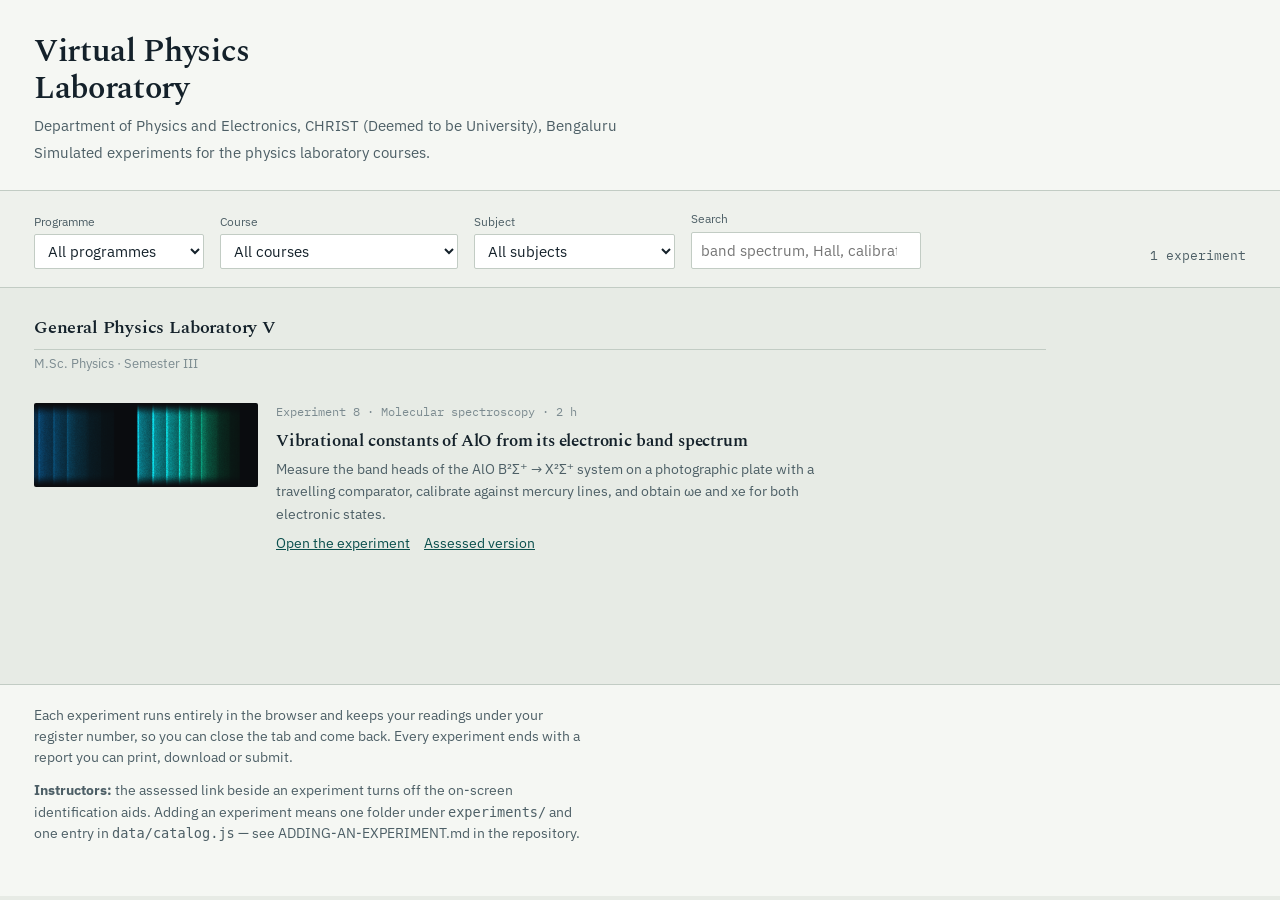
==== virtual-physics-lab/index.html @ 0529af50 "Add files via upload" ====
<!doctype html>
<html lang="en">
<head>
<meta charset="utf-8">
<meta name="viewport" content="width=device-width, initial-scale=1">
<title>Virtual Physics Laboratory</title>
<meta name="description" content="Simulated physics laboratory experiments, grouped by programme, course and subject.">
<link rel="preconnect" href="https://fonts.googleapis.com">
<link rel="preconnect" href="https://fonts.gstatic.com" crossorigin>
<link href="https://fonts.googleapis.com/css2?family=IBM+Plex+Mono:wght@400;500&family=IBM+Plex+Sans:wght@400;500&family=Spectral:wght@500;600&display=swap" rel="stylesheet">
<link rel="stylesheet" href="shared/css/base.css">
<link rel="stylesheet" href="shared/css/portal.css">
</head>
<body>

<header class="portal-head">
  <h1 id="siteTitle">Virtual Physics Laboratory</h1>
  <p class="place" id="sitePlace"></p>
  <p class="tagline" id="siteTagline"></p>
</header>

<div class="filters">
  <label><span>Programme</span><select id="fProgramme"></select></label>
  <label><span>Course</span><select id="fCourse"></select></label>
  <label><span>Subject</span><select id="fSubject"></select></label>
  <label><span>Search</span><input id="fSearch" type="search" placeholder="band spectrum, Hall, calibration…"></label>
  <span class="count" id="count"></span>
</div>

<main class="catalog" id="catalog"></main>

<footer class="portal-foot">
  <p>Each experiment runs entirely in the browser and keeps your readings under your register
     number, so you can close the tab and come back. Every experiment ends with a report you can
     print, download or submit.</p>
  <p><strong>Instructors:</strong> the assessed link beside an experiment turns off the on-screen
     identification aids. Adding an experiment means one folder under <code>experiments/</code> and
     one entry in <code>data/catalog.js</code> — see ADDING-AN-EXPERIMENT.md in the repository.</p>
</footer>

<script src="shared/js/config.js"></script>
<script src="data/catalog.js"></script>
<script src="shared/js/portal.js"></script>
</body>
</html>
---- virtual-physics-lab/shared/css/base.css ----
/* ============================================================
   base.css — shared across the whole virtual laboratory:
   design tokens, page shell, buttons, tables, forms, report
   and print rules. Anything specific to one experiment's
   apparatus belongs in that experiment's own stylesheet.
   ============================================================ */

:root {
  --bench: #e7ebe5;
  --panel: #f5f7f3;
  --panel-2: #eef1ec;
  --ink: #14212a;
  --ink-2: #4d5f66;
  --ink-3: #7c8b90;
  --rule: #c2ccc4;
  --rule-2: #d9e0d9;
  --plate: #0a0c0f;
  --emission: #86e9d6;
  --accent: #0e6e6b;
  --accent-ink: #0a4f4d;
  --crosswire: #c2352c;
  --amber: #9a6a12;
  --ok: #2f6b3c;
  --shadow: 0 1px 0 rgba(20, 33, 42, .06);
  --mono: "IBM Plex Mono", "SFMono-Regular", Consolas, monospace;
  --sans: "IBM Plex Sans", system-ui, -apple-system, "Segoe UI", sans-serif;
  --serif: "Spectral", Georgia, "Times New Roman", serif;
}

* { box-sizing: border-box; }

html { scroll-behavior: smooth; }

body {
  margin: 0;
  background: var(--bench);
  color: var(--ink);
  font-family: var(--sans);
  font-size: 15px;
  line-height: 1.55;
  -webkit-font-smoothing: antialiased;
}

h1, h2, h3, h4 { font-family: var(--serif); font-weight: 600; letter-spacing: -.01em; margin: 0 0 .4em; }
h1 { font-size: 1.9rem; line-height: 1.15; }
h2 { font-size: 1.45rem; }
h3 { font-size: 1.1rem; }
p { margin: 0 0 .9em; max-width: 72ch; }
a { color: var(--accent-ink); }
small { color: var(--ink-2); }

/* ---------- masthead ---------- */

.masthead {
  border-bottom: 1px solid var(--rule);
  background: var(--panel);
  padding: 14px 22px;
  display: flex;
  gap: 18px;
  align-items: baseline;
  flex-wrap: wrap;
}
.masthead .home { font-size: .85rem; color: var(--accent-ink); text-decoration: none; border-right: 1px solid var(--rule); padding-right: 18px; }
.masthead .home:hover { text-decoration: underline; }
.masthead h1 { font-size: 1.15rem; margin: 0; }
.masthead .sub { color: var(--ink-2); font-size: .85rem; }
.masthead .who { margin-left: auto; font-family: var(--mono); font-size: .8rem; color: var(--ink-2); }

/* ---------- shell ---------- */

.shell { display: grid; grid-template-columns: 232px minmax(0, 1fr); gap: 0; align-items: start; }

.rail {
  position: sticky; top: 0; align-self: start;
  height: 100vh; overflow-y: auto;
  border-right: 1px solid var(--rule);
  background: var(--panel-2);
  padding: 18px 0 40px;
}
.rail .group { font-family: var(--serif); font-size: .82rem; color: var(--ink-3); padding: 14px 18px 4px; }
.rail button {
  display: flex; gap: 10px; align-items: baseline;
  width: 100%; text-align: left;
  background: none; border: 0; border-left: 3px solid transparent;
  padding: 6px 18px; cursor: pointer;
  font: inherit; font-size: .9rem; color: var(--ink-2);
}
.rail button .n { font-family: var(--mono); font-size: .72rem; color: var(--ink-3); min-width: 1.2em; }
.rail button:hover { background: #e3e8e1; color: var(--ink); }
.rail button[aria-current="true"] { color: var(--ink); border-left-color: var(--accent); background: #e0eae6; }
.rail button.done .n::after { content: "✓"; color: var(--ok); }
.rail button.done .n { color: transparent; }

.work { padding: 26px 34px 90px; min-width: 0; max-width: 1180px; }

/* ---------- action bars ---------- */

.recordbar { display: flex; gap: 8px; align-items: center; flex-wrap: wrap; margin-top: 10px; }
.recordbar select { font: inherit; padding: 6px 8px; border: 1px solid var(--rule); border-radius: 2px; background: #fff; }

/* ---------- buttons ---------- */

button.primary, .primary {
  font: inherit; font-weight: 500;
  background: var(--accent); color: #fff; border: 1px solid var(--accent);
  padding: 7px 14px; border-radius: 2px; cursor: pointer;
}
button.primary:hover { background: var(--accent-ink); }
button.ghost {
  font: inherit; background: #fff; color: var(--ink); border: 1px solid var(--rule);
  padding: 7px 12px; border-radius: 2px; cursor: pointer;
}
button.ghost:hover { border-color: var(--accent); color: var(--accent-ink); }
button.link { background: none; border: 0; color: var(--accent-ink); text-decoration: underline; cursor: pointer; font: inherit; padding: 0; }
button:disabled { opacity: .45; cursor: not-allowed; }

/* ---------- panels, tables ---------- */

.card { background: var(--panel); border: 1px solid var(--rule); border-radius: 3px; padding: 16px 18px; margin-bottom: 16px; }
.card > :last-child { margin-bottom: 0; }

table { border-collapse: collapse; width: 100%; font-size: .86rem; background: #fff; }
th, td { border: 1px solid var(--rule-2); padding: 5px 8px; text-align: right; }
th { background: var(--panel-2); font-weight: 600; text-align: right; color: var(--ink-2); }
th:first-child, td:first-child { text-align: left; }
td.num, th.num { font-family: var(--mono); font-variant-numeric: tabular-nums; }
tbody tr.pending td { color: var(--ink-3); }
tbody tr.hit { background: #e7f3ef; }
.tablewrap { overflow-x: auto; margin-bottom: 12px; }
caption { caption-side: top; text-align: left; font-family: var(--serif); font-size: .95rem; padding-bottom: 6px; }

.des td.diag { background: #eef6f3; }
.des td.empty { background: repeating-linear-gradient(135deg, #fafbf9, #fafbf9 4px, #f0f2ee 4px, #f0f2ee 8px); }

/* ---------- misc ---------- */

.grid2 { display: grid; grid-template-columns: repeat(auto-fit, minmax(320px, 1fr)); gap: 16px; }
.field { display: block; margin-bottom: 10px; }
.field span { display: block; font-size: .8rem; color: var(--ink-2); margin-bottom: 3px; }
.field input, .field textarea, .field select {
  font: inherit; width: 100%; padding: 7px 9px;
  border: 1px solid var(--rule); border-radius: 2px; background: #fff; color: var(--ink);
}
.field textarea { min-height: 76px; resize: vertical; font-size: .9rem; }

.note { border-left: 3px solid var(--accent); background: #eaf1ee; padding: 10px 14px; margin: 0 0 14px; font-size: .9rem; }
.note.warn { border-left-color: var(--amber); background: #f6efe0; }
.note.bad { border-left-color: var(--crosswire); background: #f7e9e7; }

.formula { font-family: var(--serif); font-size: 1.02rem; background: #fff; border: 1px solid var(--rule-2); padding: 8px 12px; margin: 0 0 10px; overflow-x: auto; }
.formula em { font-style: italic; }

.kv { display: grid; grid-template-columns: max-content 1fr; gap: 2px 14px; font-size: .9rem; }
.kv dt { color: var(--ink-2); }
.kv dd { margin: 0; font-family: var(--mono); }

.result-strip { display: flex; flex-wrap: wrap; gap: 26px; padding: 14px 0; border-top: 1px solid var(--rule); border-bottom: 1px solid var(--rule); margin-bottom: 16px; }
.result-strip div { min-width: 130px; }
.result-strip .v { font-family: var(--mono); font-size: 1.35rem; }
.result-strip .l { font-size: .78rem; color: var(--ink-2); }
.result-strip .e { font-size: .76rem; color: var(--ink-3); }

.steps-nav { display: flex; justify-content: space-between; gap: 12px; margin-top: 22px; }

.chartbox { background: #fff; border: 1px solid var(--rule); border-radius: 3px; padding: 8px; }
.chartbox svg { display: block; width: 100%; height: auto; }

.hidden { display: none !important; }
.toggle { display: inline-flex; gap: 6px; align-items: center; font-size: .85rem; color: var(--ink-2); }

.progress { font-family: var(--mono); font-size: .8rem; color: var(--ink-2); }

/* ---------- report ---------- */

.report { background: #fff; border: 1px solid var(--rule); padding: 26px 30px; }
.report h2 { border-bottom: 1px solid var(--rule); padding-bottom: 6px; }
.report img { max-width: 100%; border: 1px solid var(--rule-2); }

@media (max-width: 900px) {
  .shell { grid-template-columns: 1fr; }
  .rail { position: static; height: auto; border-right: 0; border-bottom: 1px solid var(--rule); display: flex; overflow-x: auto; padding: 8px; gap: 4px; }
  .rail .group { display: none; }
  .rail button { width: auto; white-space: nowrap; border-left: 0; border-bottom: 3px solid transparent; }
  .rail button[aria-current="true"] { border-left: 0; border-bottom-color: var(--accent); }
  .work { padding: 18px 14px 70px; }
}

@media print {
  .rail, .masthead, .steps-nav, .noprint { display: none !important; }
  body { background: #fff; }
  .work { padding: 0; max-width: none; }
  .report { border: 0; padding: 0; }
  table { font-size: .78rem; }
  h2 { page-break-after: avoid; }
  .tablewrap, .chartbox { page-break-inside: avoid; }
}

@media (prefers-reduced-motion: reduce) {
  * { transition: none !important; animation: none !important; }
  html { scroll-behavior: auto; }
}
---- virtual-physics-lab/shared/css/portal.css ----
/* ============================================================
   portal.css — the front page that lists the experiments.
   Loaded after shared/css/base.css.
   ============================================================ */

.portal-head {
  border-bottom: 1px solid var(--rule);
  background: var(--panel);
  padding: 34px 34px 26px;
}
.portal-head h1 { font-size: 2rem; margin-bottom: 6px; max-width: 22ch; }
.portal-head .place { color: var(--ink-2); font-size: .95rem; margin: 0 0 4px; }
.portal-head .tagline { color: var(--ink-2); max-width: 62ch; margin: 0; }

.filters {
  display: flex; flex-wrap: wrap; gap: 12px 16px; align-items: flex-end;
  padding: 18px 34px;
  border-bottom: 1px solid var(--rule);
  background: var(--panel-2);
  position: sticky; top: 0; z-index: 4;
}
.filters label { display: block; }
.filters span { display: block; font-size: .78rem; color: var(--ink-2); margin-bottom: 3px; }
.filters select, .filters input {
  font: inherit; padding: 6px 9px; border: 1px solid var(--rule);
  border-radius: 2px; background: #fff; color: var(--ink); min-width: 170px;
}
.filters input { min-width: 230px; }
.filters .count { margin-left: auto; font-family: var(--mono); font-size: .8rem; color: var(--ink-2); }

.catalog { padding: 26px 34px 80px; max-width: 1080px; }

.course-group { margin-bottom: 34px; }
.course-group > h2 {
  font-size: 1.15rem; margin: 0 0 2px;
  border-bottom: 1px solid var(--rule); padding-bottom: 6px;
}
.course-group .meta { font-size: .8rem; color: var(--ink-3); margin: 4px 0 14px; }

.entry {
  display: grid; grid-template-columns: 224px minmax(0, 1fr);
  gap: 18px; align-items: start;
  padding: 16px 0; border-bottom: 1px solid var(--rule-2);
}
.entry:last-child { border-bottom: 0; }
.entry .shot {
  display: block; width: 224px; height: 84px; overflow: hidden;
  background: var(--plate); border-radius: 2px;
}
.entry .shot img { width: 100%; height: 100%; object-fit: cover; display: block; }
.entry .shot.blank {
  background: repeating-linear-gradient(135deg, #e9ece7, #e9ece7 6px, #e3e7e1 6px, #e3e7e1 12px);
}
.entry h3 { font-size: 1.05rem; margin: 0 0 4px; }
.entry h3 a { color: var(--ink); text-decoration: none; }
.entry h3 a:hover { color: var(--accent-ink); text-decoration: underline; }
.entry p { font-size: .9rem; color: var(--ink-2); margin: 0 0 8px; max-width: 68ch; }
.entry .line { font-family: var(--mono); font-size: .75rem; color: var(--ink-3); margin-bottom: 6px; }
.entry .actions { display: flex; gap: 14px; align-items: center; font-size: .85rem; }
.entry.planned { opacity: .58; }
.entry.planned .badge {
  font-size: .72rem; border: 1px solid var(--rule); border-radius: 2px;
  padding: 1px 6px; color: var(--ink-2);
}

.empty { color: var(--ink-2); padding: 20px 0; }

.portal-foot {
  border-top: 1px solid var(--rule); background: var(--panel);
  padding: 20px 34px 40px; font-size: .85rem; color: var(--ink-2);
}
.portal-foot p { max-width: 70ch; }

@media (max-width: 760px) {
  .portal-head, .filters, .catalog, .portal-foot { padding-left: 16px; padding-right: 16px; }
  .entry { grid-template-columns: 1fr; }
  .entry .shot { width: 100%; height: 96px; }
  .filters { position: static; }
}
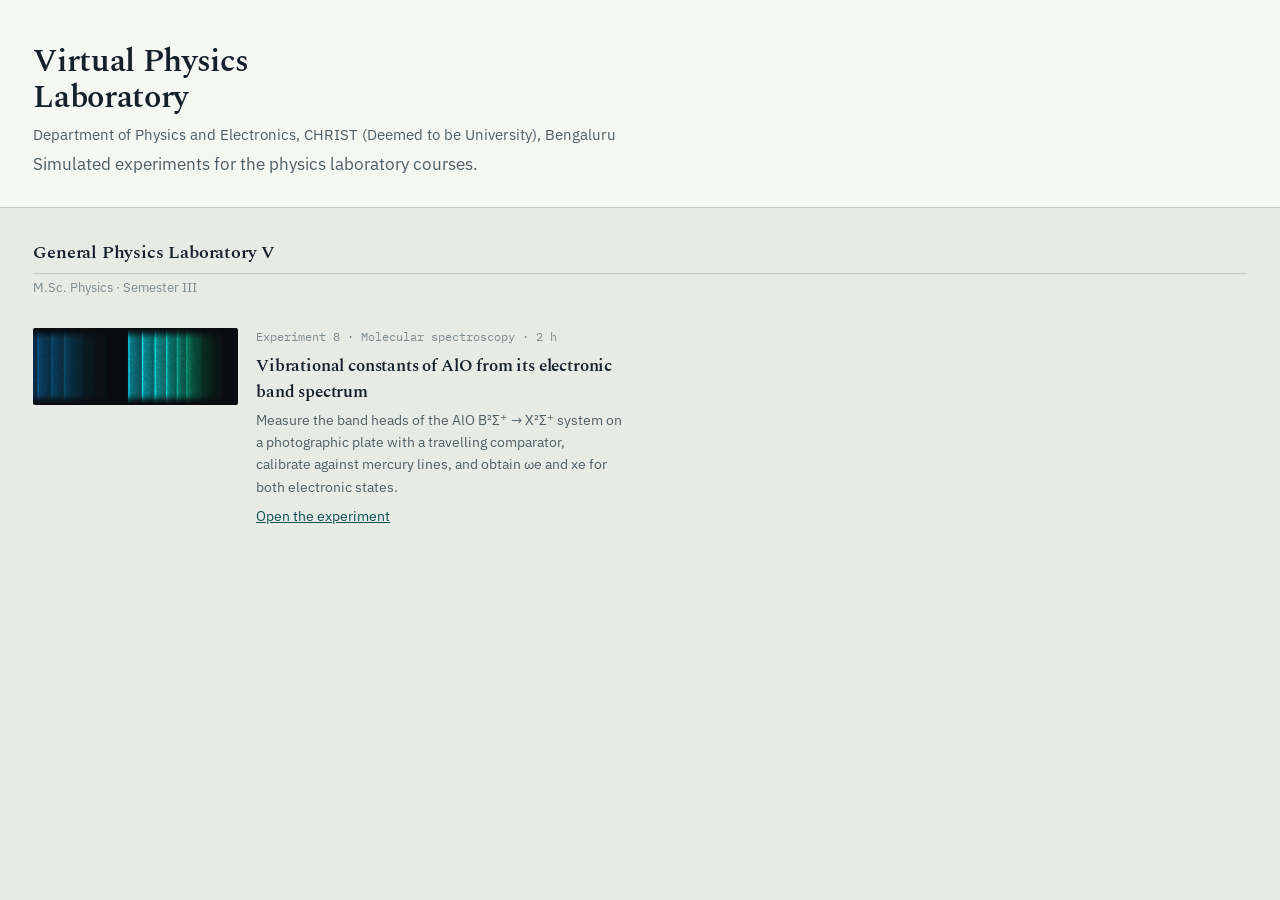
==== commit 0304f6b1: "Add files via upload" ====
--- a/virtual-physics-lab/index.html
+++ b/virtual-physics-lab/index.html
@@ -2,9 +2,15 @@
 <html lang="en">
 <head>
 <meta charset="utf-8">
-<meta name="viewport" content="width=device-width, initial-scale=1">
+<meta name="viewport" content="width=device-width, initial-scale=1, viewport-fit=cover">
 <title>Virtual Physics Laboratory</title>
 <meta name="description" content="Simulated physics laboratory experiments, grouped by programme, course and subject.">
+<meta name="theme-color" content="#0e6e6b">
+<meta name="apple-mobile-web-app-capable" content="yes">
+<meta name="apple-mobile-web-app-status-bar-style" content="default">
+<link rel="manifest" href="manifest.webmanifest">
+<link rel="apple-touch-icon" href="icons/apple-touch-icon.png">
+<link rel="icon" href="icons/icon-192.png">
 <link rel="preconnect" href="https://fonts.googleapis.com">
 <link rel="preconnect" href="https://fonts.gstatic.com" crossorigin>
 <link href="https://fonts.googleapis.com/css2?family=IBM+Plex+Mono:wght@400;500&family=IBM+Plex+Sans:wght@400;500&family=Spectral:wght@500;600&display=swap" rel="stylesheet">
@@ -17,6 +23,7 @@
   <h1 id="siteTitle">Virtual Physics Laboratory</h1>
   <p class="place" id="sitePlace"></p>
   <p class="tagline" id="siteTagline"></p>
+  <button class="ghost" id="installBtn" hidden style="margin-top:14px">Install on this device</button>
 </header>
 
 <div class="filters">
@@ -29,15 +36,8 @@
 
 <main class="catalog" id="catalog"></main>
 
-<footer class="portal-foot">
-  <p>Each experiment runs entirely in the browser and keeps your readings under your register
-     number, so you can close the tab and come back. Every experiment ends with a report you can
-     print, download or submit.</p>
-  <p><strong>Instructors:</strong> the assessed link beside an experiment turns off the on-screen
-     identification aids. Adding an experiment means one folder under <code>experiments/</code> and
-     one entry in <code>data/catalog.js</code> — see ADDING-AN-EXPERIMENT.md in the repository.</p>
-</footer>
 
+<script src="shared/js/pwa.js"></script>
 <script src="shared/js/config.js"></script>
 <script src="data/catalog.js"></script>
 <script src="shared/js/portal.js"></script>
--- a/virtual-physics-lab/shared/css/base.css
+++ b/virtual-physics-lab/shared/css/base.css
@@ -22,6 +22,10 @@
   --amber: #9a6a12;
   --ok: #2f6b3c;
   --shadow: 0 1px 0 rgba(20, 33, 42, .06);
+  /* the page scales with the viewport instead of sitting in a fixed column */
+  --gutter: clamp(14px, 2.6vw, 40px);
+  --rail-w: clamp(196px, 15vw, 268px);
+  --measure: 74ch;
   --mono: "IBM Plex Mono", "SFMono-Regular", Consolas, monospace;
   --sans: "IBM Plex Sans", system-ui, -apple-system, "Segoe UI", sans-serif;
   --serif: "Spectral", Georgia, "Times New Roman", serif;
@@ -33,19 +37,20 @@
 
 body {
   margin: 0;
+  min-height: 100%;
   background: var(--bench);
   color: var(--ink);
   font-family: var(--sans);
-  font-size: 15px;
+  font-size: clamp(14.5px, 0.45vw + 13.4px, 17px);
   line-height: 1.55;
   -webkit-font-smoothing: antialiased;
 }
 
 h1, h2, h3, h4 { font-family: var(--serif); font-weight: 600; letter-spacing: -.01em; margin: 0 0 .4em; }
-h1 { font-size: 1.9rem; line-height: 1.15; }
-h2 { font-size: 1.45rem; }
-h3 { font-size: 1.1rem; }
-p { margin: 0 0 .9em; max-width: 72ch; }
+h1 { font-size: clamp(1.5rem, 1.1rem + 1.4vw, 2.1rem); line-height: 1.15; }
+h2 { font-size: clamp(1.25rem, 1.05rem + 0.7vw, 1.55rem); }
+h3 { font-size: clamp(1rem, .95rem + 0.3vw, 1.15rem); }
+p { margin: 0 0 .9em; max-width: var(--measure); }
 a { color: var(--accent-ink); }
 small { color: var(--ink-2); }
 
@@ -54,7 +59,7 @@
 .masthead {
   border-bottom: 1px solid var(--rule);
   background: var(--panel);
-  padding: 14px 22px;
+  padding: 14px var(--gutter);
   display: flex;
   gap: 18px;
   align-items: baseline;
@@ -68,11 +73,17 @@
 
 /* ---------- shell ---------- */
 
-.shell { display: grid; grid-template-columns: 232px minmax(0, 1fr); gap: 0; align-items: start; }
+.shell {
+  display: grid;
+  grid-template-columns: var(--rail-w) minmax(0, 1fr);
+  gap: 0;
+  align-items: start;
+  min-height: calc(100vh - 58px);
+}
 
 .rail {
   position: sticky; top: 0; align-self: start;
-  height: 100vh; overflow-y: auto;
+  height: 100vh; max-height: 100dvh; overflow-y: auto; overscroll-behavior: contain;
   border-right: 1px solid var(--rule);
   background: var(--panel-2);
   padding: 18px 0 40px;
@@ -91,7 +102,36 @@
 .rail button.done .n::after { content: "✓"; color: var(--ok); }
 .rail button.done .n { color: transparent; }
 
-.work { padding: 26px 34px 90px; min-width: 0; max-width: 1180px; }
+/* The working area grows with the window: prose keeps its measure, tables,
+   instruments and graphs take the room that is going. */
+.work {
+  padding: clamp(18px, 2vw, 34px) var(--gutter) 90px;
+  min-width: 0;
+  width: 100%;
+  max-width: 1600px;
+  margin: 0 auto;
+}
+
+/* Past about 1500px a single column of tables looks stranded, so cards and
+   charts pair up instead of stretching. */
+@media (min-width: 1500px) {
+  .grid2 { grid-template-columns: repeat(auto-fit, minmax(420px, 1fr)); }
+  .work { padding-left: clamp(24px, 3vw, 64px); padding-right: clamp(24px, 3vw, 64px); }
+}
+
+/* ---------- the student's own working ---------- */
+
+input.wk {
+  font-family: var(--mono); font-size: .84rem;
+  width: 7.4em; padding: 3px 6px; text-align: right;
+  border: 1px solid var(--rule); border-radius: 2px; background: #fff; color: var(--ink);
+}
+input.wk:focus { outline: 2px solid var(--accent); outline-offset: -1px; }
+.wkrow { display: flex; flex-wrap: wrap; gap: 14px 22px; align-items: center; margin-bottom: 12px; }
+.wkrow label { font-size: .88rem; color: var(--ink-2); display: flex; gap: 6px; align-items: center; }
+.mark { display: inline-block; width: 1em; font-family: var(--mono); font-size: .85rem; color: var(--ink-3); }
+.mark.ok { color: var(--ok); }
+.mark.off { color: var(--crosswire); font-weight: 600; }
 
 /* ---------- action bars ---------- */
 
@@ -116,7 +156,7 @@
 
 /* ---------- panels, tables ---------- */
 
-.card { background: var(--panel); border: 1px solid var(--rule); border-radius: 3px; padding: 16px 18px; margin-bottom: 16px; }
+.card { background: var(--panel); border: 1px solid var(--rule); border-radius: 3px; padding: clamp(13px, 1.4vw, 20px) clamp(14px, 1.6vw, 22px); margin-bottom: 16px; }
 .card > :last-child { margin-bottom: 0; }
 
 table { border-collapse: collapse; width: 100%; font-size: .86rem; background: #fff; }
@@ -126,7 +166,8 @@
 td.num, th.num { font-family: var(--mono); font-variant-numeric: tabular-nums; }
 tbody tr.pending td { color: var(--ink-3); }
 tbody tr.hit { background: #e7f3ef; }
-.tablewrap { overflow-x: auto; margin-bottom: 12px; }
+.tablewrap { overflow-x: auto; margin-bottom: 12px; -webkit-overflow-scrolling: touch; }
+.tablewrap table { min-width: max-content; width: 100%; }
 caption { caption-side: top; text-align: left; font-family: var(--serif); font-size: .95rem; padding-bottom: 6px; }
 
 .des td.diag { background: #eef6f3; }
@@ -134,7 +175,7 @@
 
 /* ---------- misc ---------- */
 
-.grid2 { display: grid; grid-template-columns: repeat(auto-fit, minmax(320px, 1fr)); gap: 16px; }
+.grid2 { display: grid; grid-template-columns: repeat(auto-fit, minmax(min(320px, 100%), 1fr)); gap: 16px; }
 .field { display: block; margin-bottom: 10px; }
 .field span { display: block; font-size: .8rem; color: var(--ink-2); margin-bottom: 3px; }
 .field input, .field textarea, .field select {
@@ -176,13 +217,52 @@
 .report h2 { border-bottom: 1px solid var(--rule); padding-bottom: 6px; }
 .report img { max-width: 100%; border: 1px solid var(--rule-2); }
 
+/* ---------- phones and tablets ---------- */
+
+@supports (padding: env(safe-area-inset-left)) {
+  .masthead, .portal-head, .filters, .work, .catalog, .portal-foot {
+    padding-left: max(16px, env(safe-area-inset-left));
+    padding-right: max(16px, env(safe-area-inset-right));
+  }
+  body { padding-bottom: env(safe-area-inset-bottom); }
+}
+
 @media (max-width: 900px) {
-  .shell { grid-template-columns: 1fr; }
-  .rail { position: static; height: auto; border-right: 0; border-bottom: 1px solid var(--rule); display: flex; overflow-x: auto; padding: 8px; gap: 4px; }
+  .shell { grid-template-columns: 1fr; min-height: 0; }
+  .rail {
+    position: sticky; top: 0; z-index: 6;
+    height: auto; border-right: 0; border-bottom: 1px solid var(--rule);
+    display: flex; overflow-x: auto; padding: 6px 8px; gap: 4px;
+    scroll-snap-type: x proximity;
+  }
   .rail .group { display: none; }
-  .rail button { width: auto; white-space: nowrap; border-left: 0; border-bottom: 3px solid transparent; }
+  .rail button {
+    width: auto; white-space: nowrap; border-left: 0;
+    border-bottom: 3px solid transparent; scroll-snap-align: center;
+  }
   .rail button[aria-current="true"] { border-left: 0; border-bottom-color: var(--accent); }
-  .work { padding: 18px 14px 70px; }
+  .work { padding: 16px var(--gutter) 72px; max-width: none; }
+
+  /* touch targets and fields that fit a phone */
+  button.primary, button.ghost, .nudge button { min-height: 42px; padding-left: 14px; padding-right: 14px; }
+  .rail button { min-height: 42px; }
+  input.wk { width: 6.4em; font-size: 16px; }         /* 16px stops iOS zooming on focus */
+  .field input, .field textarea, .field select, .filters input, .filters select { font-size: 16px; }
+  table { font-size: .84rem; }
+  th, td { padding: 7px 8px; }
+  .result-strip { gap: 16px 20px; }
+  .kv { grid-template-columns: 1fr; gap: 0; }
+  .kv dd { margin-bottom: 8px; }
+  .recordbar { gap: 8px 10px; }
+  .steps-nav { flex-direction: column-reverse; gap: 8px; }
+  .steps-nav button { width: 100%; }
+}
+
+/* Landscape on a phone: the rail eats too much height, so it thins out */
+@media (max-height: 460px) and (orientation: landscape) {
+  .rail button { min-height: 34px; padding-top: 3px; padding-bottom: 3px; }
+  .masthead { padding-top: 8px; padding-bottom: 8px; }
+  .masthead .sub { display: none; }
 }
 
 @media print {
--- a/virtual-physics-lab/shared/css/portal.css
+++ b/virtual-physics-lab/shared/css/portal.css
@@ -6,15 +6,17 @@
 .portal-head {
   border-bottom: 1px solid var(--rule);
   background: var(--panel);
-  padding: 34px 34px 26px;
+  padding: clamp(22px, 3.4vw, 44px) var(--gutter) clamp(18px, 2.4vw, 30px);
 }
 .portal-head h1 { font-size: 2rem; margin-bottom: 6px; max-width: 22ch; }
 .portal-head .place { color: var(--ink-2); font-size: .95rem; margin: 0 0 4px; }
 .portal-head .tagline { color: var(--ink-2); max-width: 62ch; margin: 0; }
 
+.filters[hidden] { display: none; }
+
 .filters {
   display: flex; flex-wrap: wrap; gap: 12px 16px; align-items: flex-end;
-  padding: 18px 34px;
+  padding: 14px var(--gutter);
   border-bottom: 1px solid var(--rule);
   background: var(--panel-2);
   position: sticky; top: 0; z-index: 4;
@@ -28,7 +30,16 @@
 .filters input { min-width: 230px; }
 .filters .count { margin-left: auto; font-family: var(--mono); font-size: .8rem; color: var(--ink-2); }
 
-.catalog { padding: 26px 34px 80px; max-width: 1080px; }
+.catalog {
+  padding: clamp(20px, 2.4vw, 34px) var(--gutter) 80px;
+  max-width: 1500px;
+  margin: 0 auto;
+}
+
+/* Wide screens: two experiments abreast rather than one long column */
+@media (min-width: 1180px) {
+  .course-group .entries { display: grid; grid-template-columns: repeat(auto-fill, minmax(520px, 1fr)); gap: 0 34px; }
+}
 
 .course-group { margin-bottom: 34px; }
 .course-group > h2 {
@@ -38,13 +49,13 @@
 .course-group .meta { font-size: .8rem; color: var(--ink-3); margin: 4px 0 14px; }
 
 .entry {
-  display: grid; grid-template-columns: 224px minmax(0, 1fr);
+  display: grid; grid-template-columns: clamp(150px, 16vw, 232px) minmax(0, 1fr);
   gap: 18px; align-items: start;
   padding: 16px 0; border-bottom: 1px solid var(--rule-2);
 }
 .entry:last-child { border-bottom: 0; }
 .entry .shot {
-  display: block; width: 224px; height: 84px; overflow: hidden;
+  display: block; width: 100%; aspect-ratio: 8 / 3; height: auto; overflow: hidden;
   background: var(--plate); border-radius: 2px;
 }
 .entry .shot img { width: 100%; height: 100%; object-fit: cover; display: block; }
@@ -67,13 +78,15 @@
 
 .portal-foot {
   border-top: 1px solid var(--rule); background: var(--panel);
-  padding: 20px 34px 40px; font-size: .85rem; color: var(--ink-2);
+  padding: 20px var(--gutter) 40px; font-size: .85rem; color: var(--ink-2);
 }
+.portal-foot p { max-width: var(--measure); }
 .portal-foot p { max-width: 70ch; }
 
 @media (max-width: 760px) {
-  .portal-head, .filters, .catalog, .portal-foot { padding-left: 16px; padding-right: 16px; }
-  .entry { grid-template-columns: 1fr; }
-  .entry .shot { width: 100%; height: 96px; }
+  .entry { grid-template-columns: 1fr; gap: 10px; }
+  .entry .shot { aspect-ratio: 16 / 5; }
   .filters { position: static; }
+  .filters label, .filters select, .filters input { width: 100%; min-width: 0; }
+  .filters .count { margin-left: 0; }
 }
